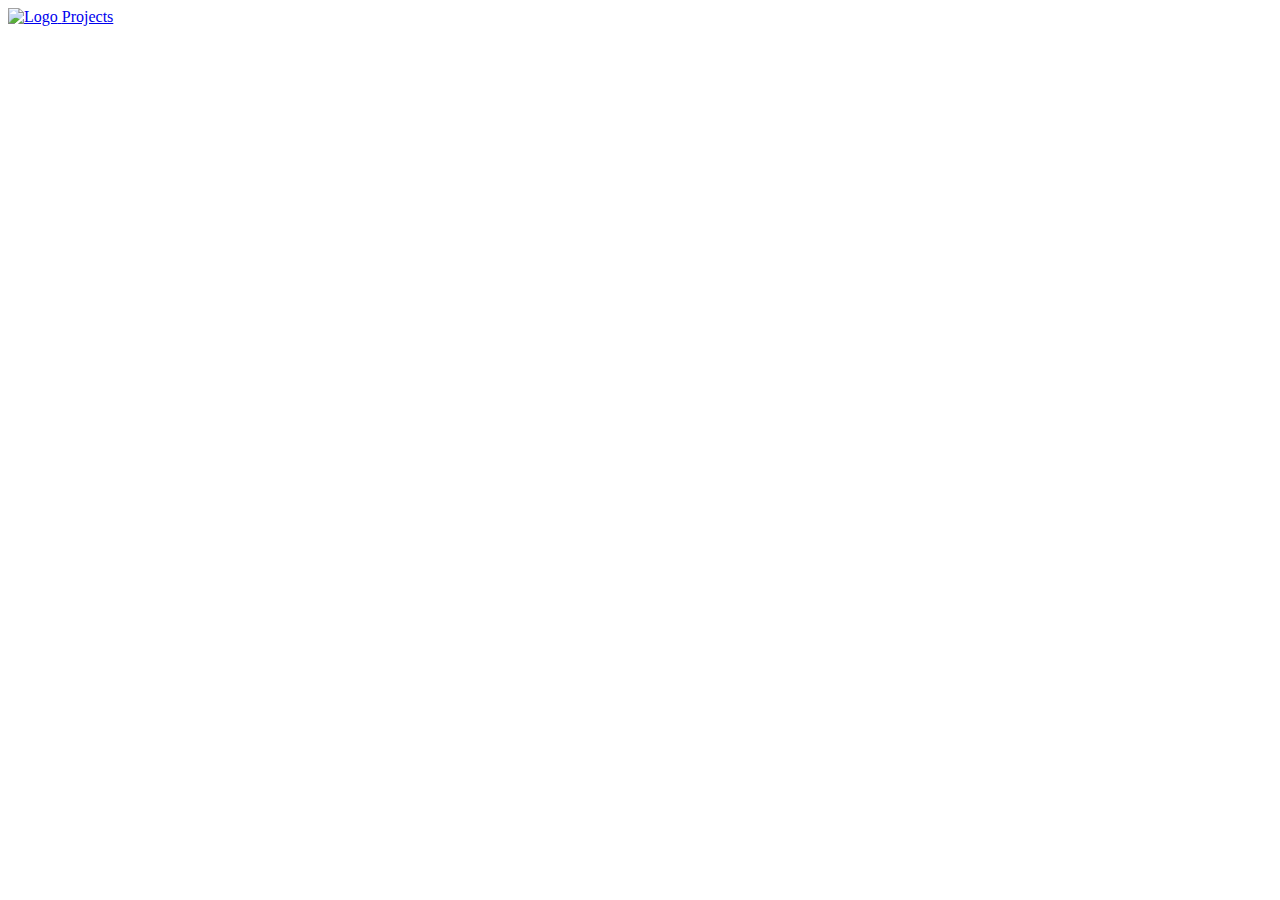
==== index.html @ 8d9a1d00 "Create index.html shell" ====
<!DOCTYPE html>
<html lang="en">
<head>
    <meta charset="UTF-8">
    <meta name="viewport" content="width=device-width, initial-scale=1.0">
    <title>Personal Profile -- Isaac Reed</title>
</head>
<body>
    <header>
        <nav class="navbar">
            <a href="index.html" id="logo-link">
                <img src="" alt="Logo">
            </a>
            <a href="projects.html">Projects</a>
        </nav>
    </header>

    <main>
        <div class="window">
            <div class="window-header">

            </div>
            <div class="window-body">

            </div>
        </div>
        <div class="window"></div>
            <div class="window-header">

            </div>
            <div class="window-body">

            </div>
        </div>
        <div class="window"></div>
            <div class="window-header">

            </div>
            <div class="window-body">

            </div>
        </div>
    </main>
</body>
</html>
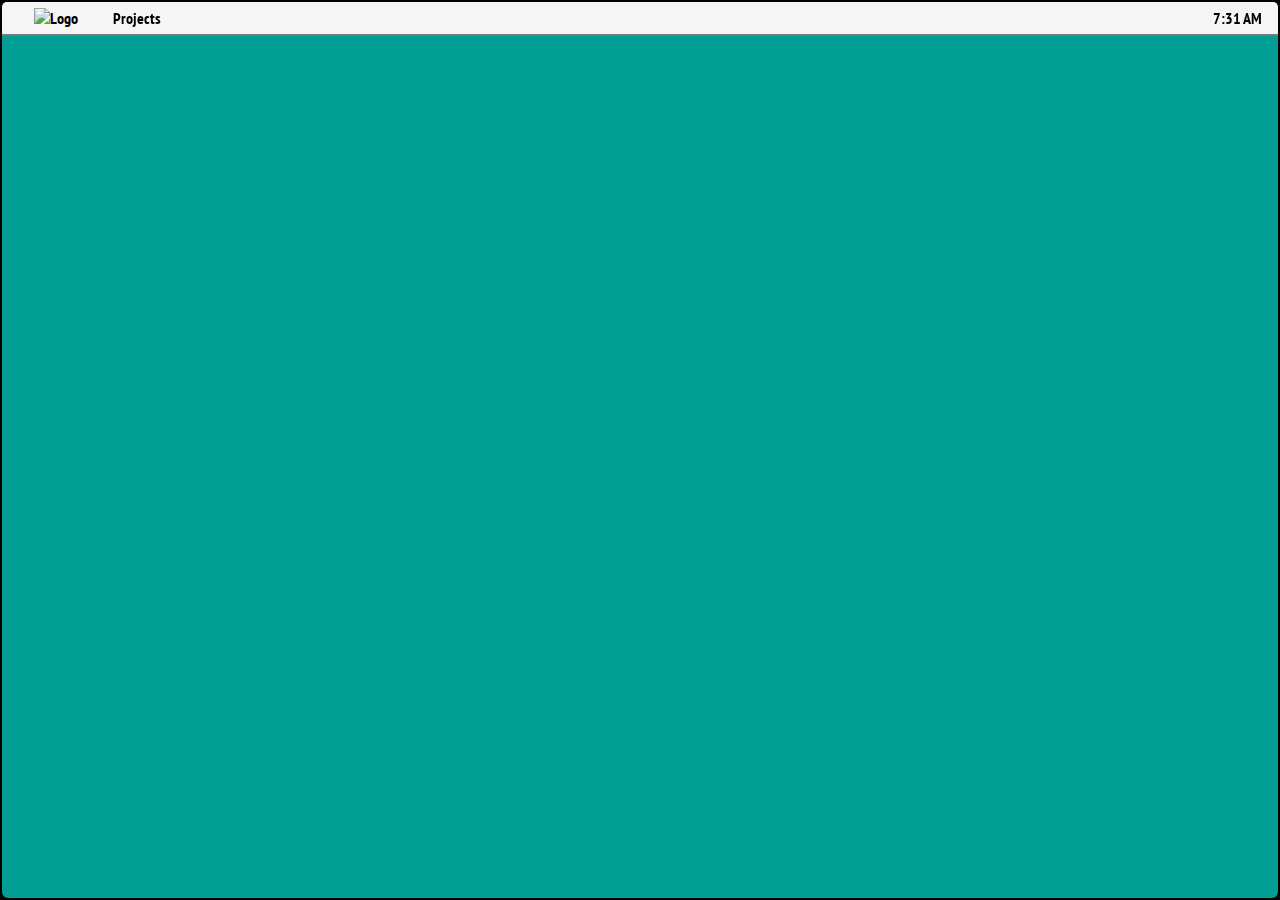
==== commit ed014eaf: "Add styles" ====
--- a/index.html
+++ b/index.html
@@ -3,43 +3,54 @@
 <head>
     <meta charset="UTF-8">
     <meta name="viewport" content="width=device-width, initial-scale=1.0">
+    <link rel="stylesheet" href="styles/main.css">
+    <link rel="preconnect" href="https://fonts.googleapis.com">
+    <link rel="preconnect" href="https://fonts.gstatic.com" crossorigin>
+    <link href="https://fonts.googleapis.com/css2?family=PT+Sans+Narrow:wght@400;700&display=swap" rel="stylesheet">
     <title>Personal Profile -- Isaac Reed</title>
 </head>
 <body>
-    <header>
-        <nav class="navbar">
-            <a href="index.html" id="logo-link">
-                <img src="" alt="Logo">
-            </a>
-            <a href="projects.html">Projects</a>
-        </nav>
-    </header>
+    <div class="viewport-border">
+        <header>
+            <nav class="navbar">
+                <div class="nav-left">
+                    <a href="index.html" id="logo-link">
+                        <img src="" alt="Logo">
+                    </a>
+                    <a class="nav-link" href="projects.html">Projects</a>
+                </div>
+                <div class="nav-right">
+                    <div id="time">7:31 AM</div>
+                </div>
+            </nav>
+        </header>
 
-    <main>
-        <div class="window">
-            <div class="window-header">
+        <main>
+            <div class="window" id="about">
+                <div class="window-header">
 
+                </div>
+                <div class="window-body">
+
+                </div>
             </div>
-            <div class="window-body">
+            <div class="window" id="window-image">
+                <div class="window-header">
 
+                </div>
+                <div class="window-body">
+
+                </div>
             </div>
-        </div>
-        <div class="window"></div>
-            <div class="window-header">
+            <div class="window" id="system-folder">
+                <div class="window-header">
 
+                </div>
+                <div class="window-body">
+
+                </div>
             </div>
-            <div class="window-body">
-
-            </div>
-        </div>
-        <div class="window"></div>
-            <div class="window-header">
-
-            </div>
-            <div class="window-body">
-
-            </div>
-        </div>
-    </main>
+        </main>
+    </div>
 </body>
 </html>--- a/styles/main.css
+++ b/styles/main.css
@@ -0,0 +1,52 @@
+:root {
+    --background-color: #009E95;
+    --white-color: #F5F5F5;
+    --grey-color: #7A7A7A;   
+}
+
+body {
+    height: 100%;
+    margin: 0;
+    background-color: black;
+    font-family: "PT Sans Narrow", sans-serif;
+    font-weight: 700;
+}
+
+a {
+    color: black;
+    text-decoration: none;
+}
+
+.viewport-border {
+    border: 2px solid black;
+    border-radius: .5rem;
+    height: 100vh;
+    width: 100vw;
+    box-sizing: border-box;
+    position: fixed;
+    background-color: var(--background-color);
+}
+
+.navbar {
+    background-color: var(--white-color);
+    height: 2rem;
+    border-top-left-radius: .3rem;
+    border-top-right-radius: .3rem;
+    border-bottom: 2px solid var(--grey-color);
+
+    display: flex;
+    justify-content: space-between;
+    align-items: center;
+    gap: 1rem;
+}
+
+.nav-right {
+    display: flex;
+    justify-content: center;
+    gap: 1rem;
+    padding: 0 1rem;
+}
+
+#logo-link {
+    padding: 0 2rem 0 2rem;
+}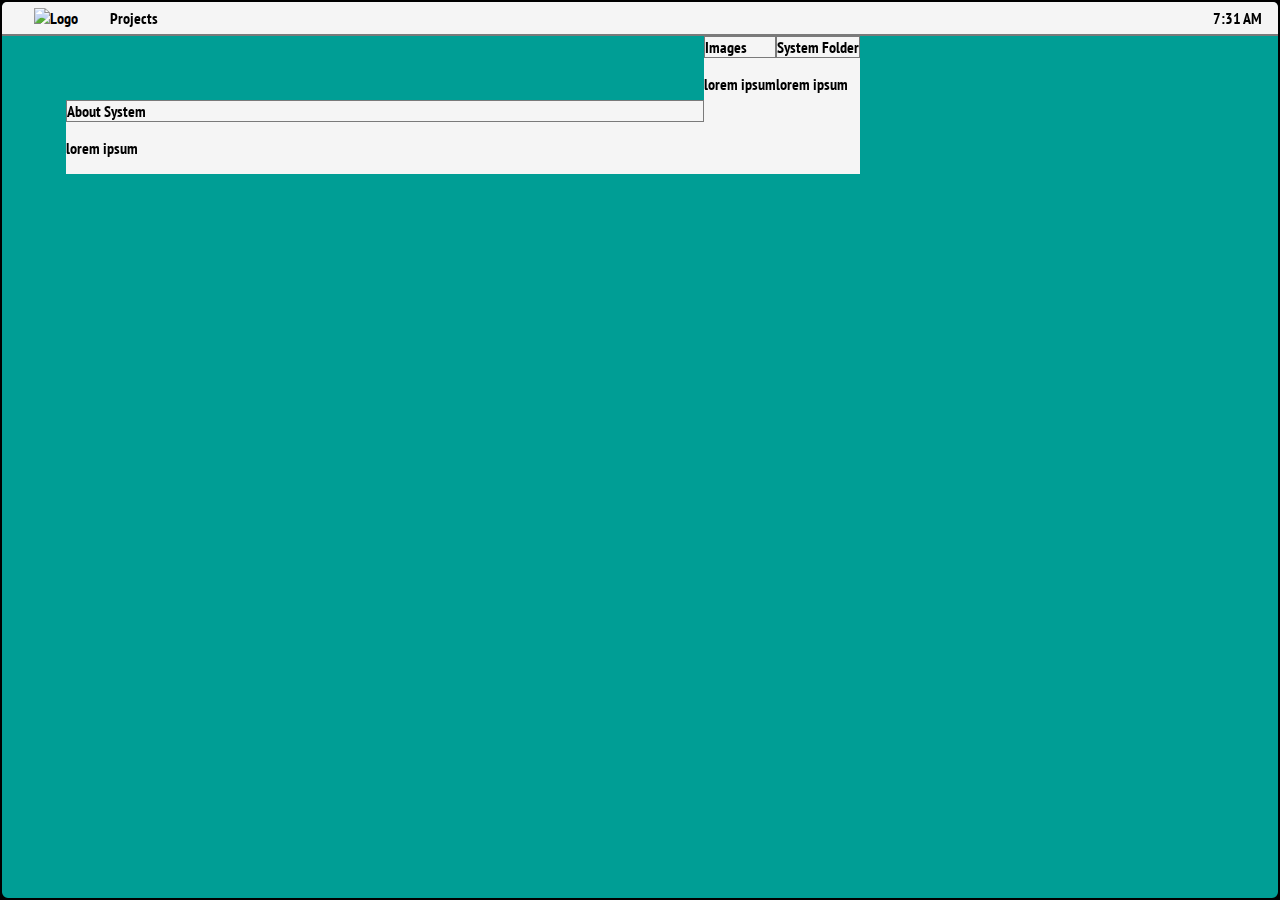
==== commit 4574cc57: "Style windows" ====
--- a/index.html
+++ b/index.html
@@ -26,28 +26,30 @@
         </header>
 
         <main>
-            <div class="window" id="about">
-                <div class="window-header">
-
+            <div class="window-wrapper">
+                <div class="window" id="about">
+                    <div class="window-header">
+                        <div class="window-title">About System</div> 
+                    </div>
+                    <div class="window-body">
+                        <p>lorem ipsum</p>
+                    </div>
                 </div>
-                <div class="window-body">
-
+                <div class="window" id="window-image">
+                    <div class="window-header">
+                        <div class="window-title">Images</div> 
+                    </div>
+                    <div class="window-body">
+                        <p>lorem ipsum</p>
+                    </div>
                 </div>
-            </div>
-            <div class="window" id="window-image">
-                <div class="window-header">
-
-                </div>
-                <div class="window-body">
-
-                </div>
-            </div>
-            <div class="window" id="system-folder">
-                <div class="window-header">
-
-                </div>
-                <div class="window-body">
-
+                <div class="window" id="system-folder">
+                    <div class="window-header">
+                        <div class="window-title">System Folder</div> 
+                    </div>
+                    <div class="window-body">
+                        <p>lorem ipsum</p>
+                    </div>
                 </div>
             </div>
         </main>
--- a/styles/main.css
+++ b/styles/main.css
@@ -47,6 +47,34 @@
     padding: 0 1rem;
 }
 
+.nav-left {
+    display: flex;
+    justify-content: center;
+    align-items: center;
+}
+
 #logo-link {
     padding: 0 2rem 0 2rem;
+}
+
+.window-wrapper {
+    display: flex;
+    flex-wrap: wrap;   
+    
+}
+
+.window {
+    background-color: var(--white-color);
+}
+
+.window-header {
+    border: 1px solid var(--grey-color);
+    background-color: var(--white-color);
+}
+
+#about {
+    margin: 5% 0 0 5%;
+
+    width: 50%;
+    height: 35%;
 }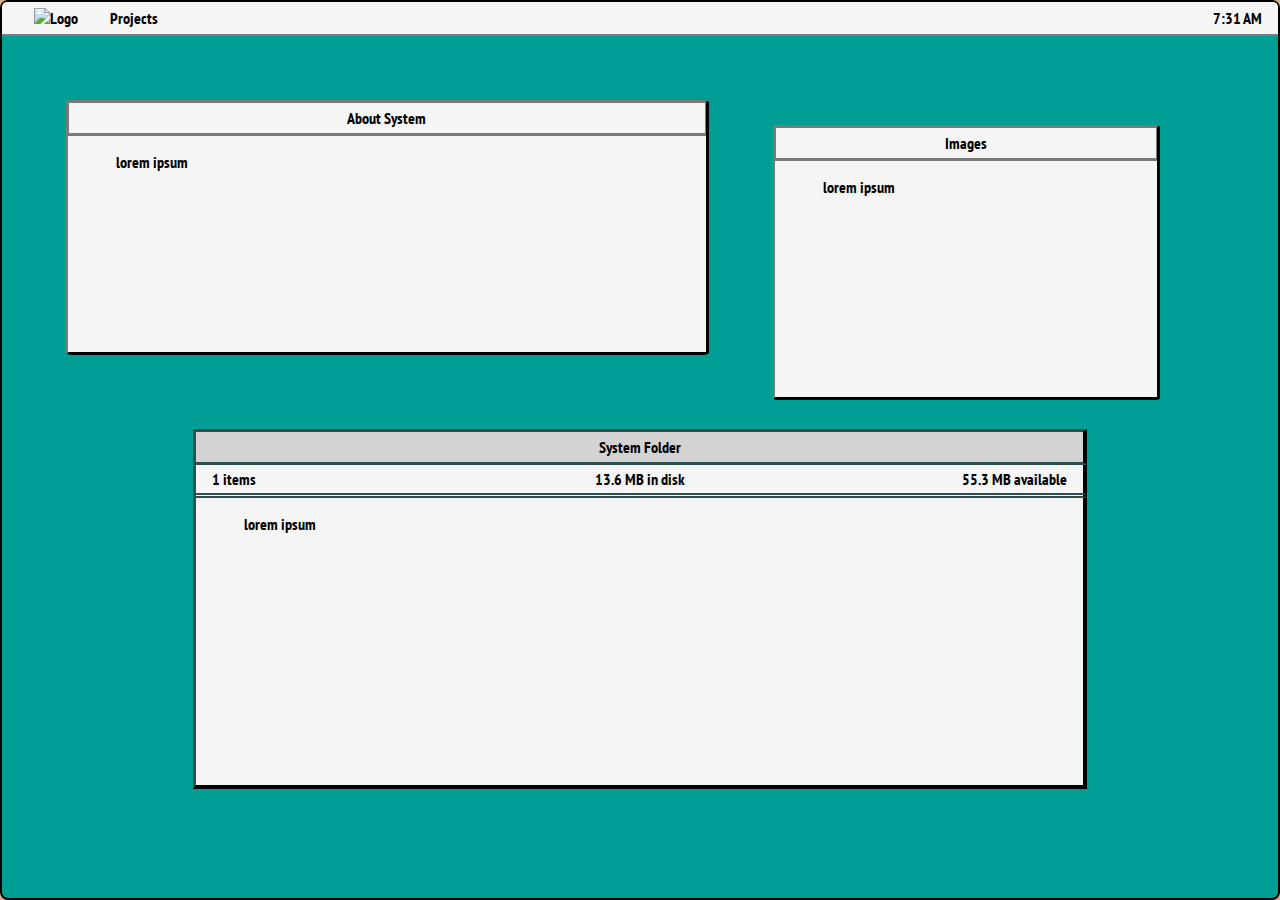
==== commit 09d9b7c8: "Add window styles" ====
--- a/index.html
+++ b/index.html
@@ -47,6 +47,12 @@
                     <div class="window-header">
                         <div class="window-title">System Folder</div> 
                     </div>
+                    <ul class="folder-info">
+                        <li>1 items</li>
+                        <li style="text-align: center;">13.6 MB in disk</li>
+                        <li style="text-align: right;">55.3 MB available</li>
+                    </ul>
+                    <div class="double-line"></div>
                     <div class="window-body">
                         <p>lorem ipsum</p>
                     </div>
--- a/styles/main.css
+++ b/styles/main.css
@@ -1,13 +1,14 @@
 :root {
     --background-color: #009E95;
     --white-color: #F5F5F5;
-    --grey-color: #7A7A7A;   
+    --grey-color: #7A7A7A;
+    --light-grey-color: lightgrey;   
 }
 
 body {
     height: 100%;
     margin: 0;
-    background-color: black;
+    background-color: tan;
     font-family: "PT Sans Narrow", sans-serif;
     font-weight: 700;
 }
@@ -23,7 +24,7 @@
     height: 100vh;
     width: 100vw;
     box-sizing: border-box;
-    position: fixed;
+    /* position: fixed; */
     background-color: var(--background-color);
 }
 
@@ -60,21 +61,99 @@
 .window-wrapper {
     display: flex;
     flex-wrap: wrap;   
-    
+    height: 100%;
 }
 
 .window {
     background-color: var(--white-color);
+    border-top: 2px solid var(--grey-color);
+    border-left: 2px solid var(--grey-color);
+    border-bottom: 3px solid black; 
+    border-right: 3px solid black; 
+    border-radius: 1%;
+
+    display: flex;
+    flex-direction: column;
+    justify-content: start;
 }
 
 .window-header {
     border: 1px solid var(--grey-color);
     background-color: var(--white-color);
+    border-bottom: 3px solid var(--grey-color);
+    padding: 5px 0;
+    text-align: center;
 }
 
 #about {
     margin: 5% 0 0 5%;
 
     width: 50%;
-    height: 35%;
+    height: 250px;
+}
+
+#window-image {
+    margin: 7% 5% 0 5%;
+
+    width: 30%;
+    height: 270px;
+}
+
+#system-folder .window-header {
+    background-color: var(--light-grey-color);
+
+    border-top: 3px solid darkslategray;
+    border-left: 3px solid darkslategray;
+    border-bottom: 3px solid darkslategray;
+    border-right: 4px solid black;
+}
+
+#system-folder {
+    margin: 3% auto 3% auto;
+
+    width: 70%;
+    height: 40vh;
+
+    position: relative;
+    bottom: 10px;
+
+    border: none;
+}
+
+#system-folder .window-body {
+    height: 100%;
+    border-right: 4px solid black;
+    border-bottom: 4px solid black;
+    border-left: 3px solid darkslategray;
+}
+
+#system-folder .folder-info {
+    list-style-type: none;
+    padding: 0.25rem 1rem;
+    margin: 0;
+    border-right: 4px solid black;
+    border-left: 3px solid darkslategray;
+    border-bottom: 2px solid darkslategray;
+    display: flex;
+    justify-content: space-between;
+}
+
+#system-folder .double-line {
+    border-bottom: 2px solid darkslategray;
+    border-left: 3px solid darkslategray;
+    border-right: 4px solid black;
+
+    padding: 0.5px;
+}
+
+.folder-info li {
+    width: 33%;
+}
+
+.window-title {
+    text-align: center;
+}
+
+.window-body {
+    padding: 0 3rem;
 }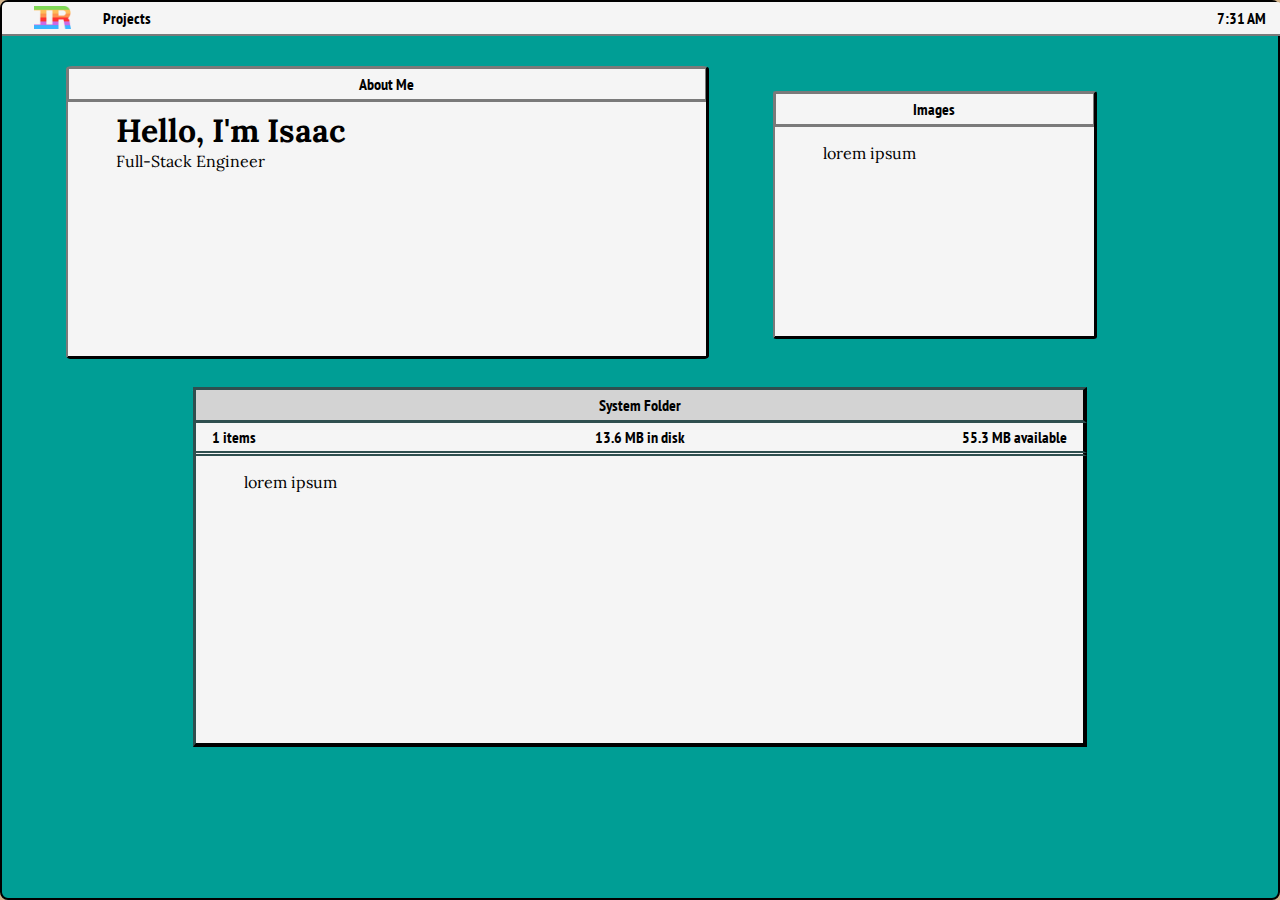
==== commit c6212a29: "Add projects.html" ====
--- a/index.html
+++ b/index.html
@@ -7,6 +7,9 @@
     <link rel="preconnect" href="https://fonts.googleapis.com">
     <link rel="preconnect" href="https://fonts.gstatic.com" crossorigin>
     <link href="https://fonts.googleapis.com/css2?family=PT+Sans+Narrow:wght@400;700&display=swap" rel="stylesheet">
+    <link rel="preconnect" href="https://fonts.googleapis.com">
+    <link rel="preconnect" href="https://fonts.gstatic.com" crossorigin>
+    <link href="https://fonts.googleapis.com/css2?family=Lora:ital,wght@0,400..700;1,400..700&display=swap" rel="stylesheet">
     <title>Personal Profile -- Isaac Reed</title>
 </head>
 <body>
@@ -15,7 +18,7 @@
             <nav class="navbar">
                 <div class="nav-left">
                     <a href="index.html" id="logo-link">
-                        <img src="" alt="Logo">
+                        <img src="images/Logo.png" alt="Logo">
                     </a>
                     <a class="nav-link" href="projects.html">Projects</a>
                 </div>
@@ -29,10 +32,12 @@
             <div class="window-wrapper">
                 <div class="window" id="about">
                     <div class="window-header">
-                        <div class="window-title">About System</div> 
+                        <div class="window-title">About Me</div> 
                     </div>
                     <div class="window-body">
-                        <p>lorem ipsum</p>
+                        <h1 style="margin: 1.5% 0 0 0;">Hello, I'm Isaac</h1>
+                        <div>Full-Stack Engineer</div>
+                        <p></p>
                     </div>
                 </div>
                 <div class="window" id="window-image">
--- a/styles/main.css
+++ b/styles/main.css
@@ -5,12 +5,17 @@
     --light-grey-color: lightgrey;   
 }
 
+html {
+    height: 100%;
+}
+
 body {
-    height: 100%;
+    height: 100vh;
     margin: 0;
     background-color: tan;
     font-family: "PT Sans Narrow", sans-serif;
     font-weight: 700;
+    overflow: auto;
 }
 
 a {
@@ -21,11 +26,17 @@
 .viewport-border {
     border: 2px solid black;
     border-radius: .5rem;
-    height: 100vh;
+    min-height: 100vh;
     width: 100vw;
+    /* background-size: cover; */
     box-sizing: border-box;
     /* position: fixed; */
     background-color: var(--background-color);
+    z-index: 1;
+}
+
+header {
+    z-index: 10;
 }
 
 .navbar {
@@ -34,6 +45,9 @@
     border-top-left-radius: .3rem;
     border-top-right-radius: .3rem;
     border-bottom: 2px solid var(--grey-color);
+    width: 100vw;
+
+    position: fixed;
 
     display: flex;
     justify-content: space-between;
@@ -89,14 +103,17 @@
     margin: 5% 0 0 5%;
 
     width: 50%;
-    height: 250px;
+    height: 32vh;
+    max-height: 400px;
 }
 
 #window-image {
-    margin: 7% 5% 0 5%;
-
-    width: 30%;
-    height: 270px;
+    margin: 7% 9% 0 5%;
+
+    width: 25%;
+    height: 27vh;
+    max-width: 400px;
+    max-height: 320px;
 }
 
 #system-folder .window-header {
@@ -113,6 +130,7 @@
 
     width: 70%;
     height: 40vh;
+    
 
     position: relative;
     bottom: 10px;
@@ -156,4 +174,65 @@
 
 .window-body {
     padding: 0 3rem;
+    font-family: "Lora", serif;
+    font-weight: 400;
+}
+
+.window-body h1 {
+    font-weight: 700;
+}
+
+#logo-link img {
+    height: 23px;
+    width: auto;
+    padding-top: 2px;
+}
+
+/* projects.hmtl */
+#project-window {
+    margin: 0 5% 0 5%;   
+
+    min-height: 600px;
+    height: 85vh;
+    width: 85vw;
+
+}
+
+#project-window .window-body {
+    display: grid;
+    grid-template-columns: repeat(3, 1fr);
+    grid-auto-flow: row;
+    height: 100%;
+    overflow: auto;
+}
+
+#project-window img {
+    width: 20vw;
+}
+
+.project {
+    display: flex;
+    flex-direction: column;
+    justify-content: center;
+    align-items: center;
+}
+
+@media (max-width: 900px) {
+    #project-window .window-body {
+        grid-template-columns: 1fr;
+        justify-content: center;
+        align-items: center;
+        grid-auto-flow: row;
+    }
+
+    .project {
+        flex-direction: row;
+        justify-content: space-between;
+        width: 100%;
+    }
+
+    .project-description{
+        text-align: center;
+        width: 15em;
+    }
 }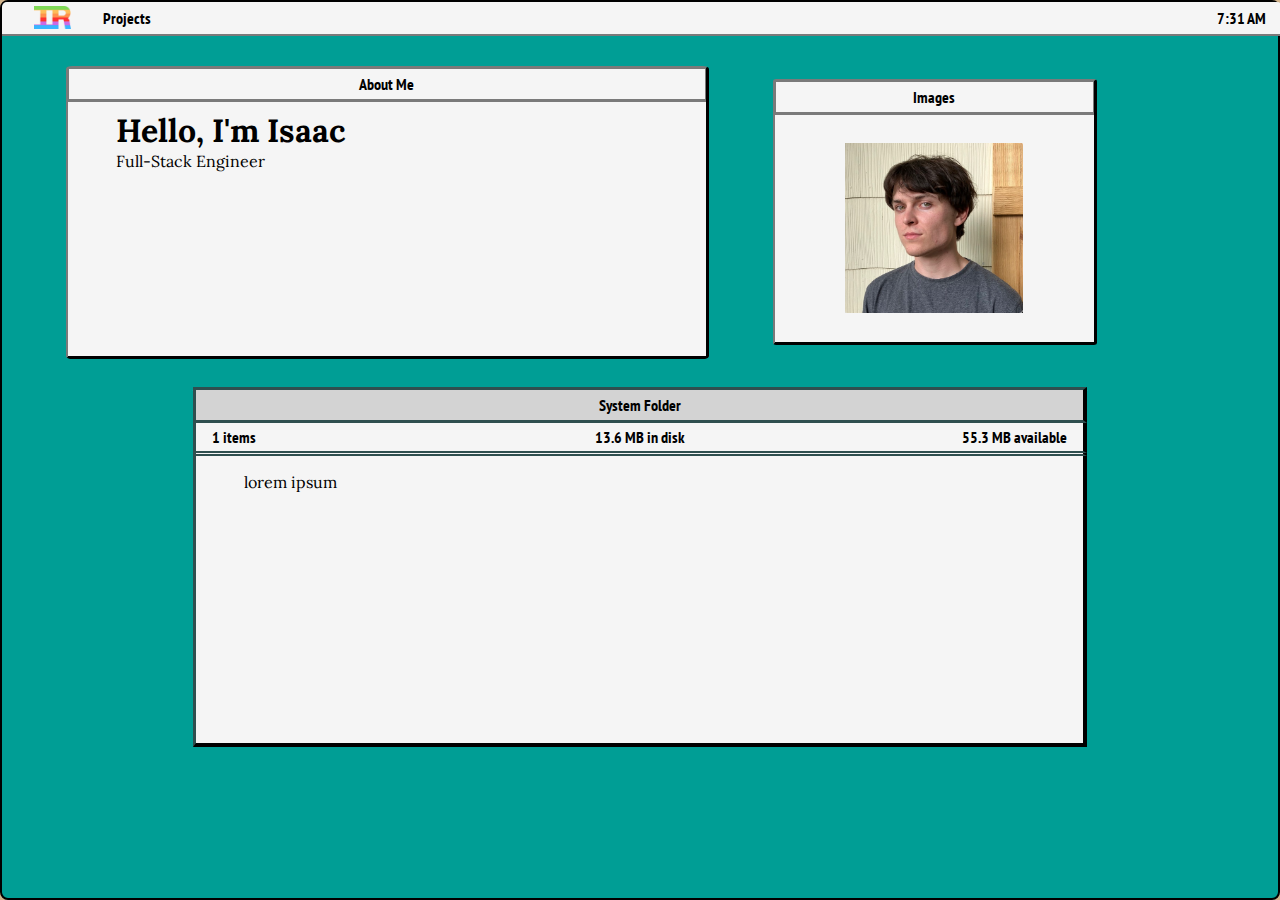
==== commit 6437286c: "fix windows on smaller screen" ====
--- a/index.html
+++ b/index.html
@@ -45,7 +45,7 @@
                         <div class="window-title">Images</div> 
                     </div>
                     <div class="window-body">
-                        <p>lorem ipsum</p>
+                        <img src="images/Me.png" alt="Isaac Reed">
                     </div>
                 </div>
                 <div class="window" id="system-folder">
--- a/styles/main.css
+++ b/styles/main.css
@@ -108,12 +108,25 @@
 }
 
 #window-image {
-    margin: 7% 9% 0 5%;
+    margin: 6% 9% 0 5%;
 
     width: 25%;
-    height: 27vh;
+    height: 29vh;
     max-width: 400px;
     max-height: 320px;
+}
+
+#window-image .window-body {
+    display: flex;
+    justify-content: center;
+    align-items: center;
+    height: 100%;
+}
+
+#window-image img {
+    width: 80%;
+    height: auto;
+    min-width: 120px;
 }
 
 #system-folder .window-header {
@@ -186,6 +199,38 @@
     height: 23px;
     width: auto;
     padding-top: 2px;
+}
+
+@media (max-width: 500px) {
+    .window-wrapper {
+        flex-direction: column;
+        justify-content: center;
+        align-items: center;
+        gap: 10px;
+    }
+
+    #window-image {
+        margin: 0;
+        width: fit-content;
+        max-width: 300px;
+        height: fit-content;
+    }
+
+    #window-image .window-body {
+        width: fit-content;
+        height: fit-content;
+    }
+
+
+    #sytem-folder {
+        margin: 0;
+    }
+
+    #about {
+        margin: 50px 0 0 0 ;
+        width: 80vw;
+        height: fit-content;
+    }
 }
 
 /* projects.hmtl */
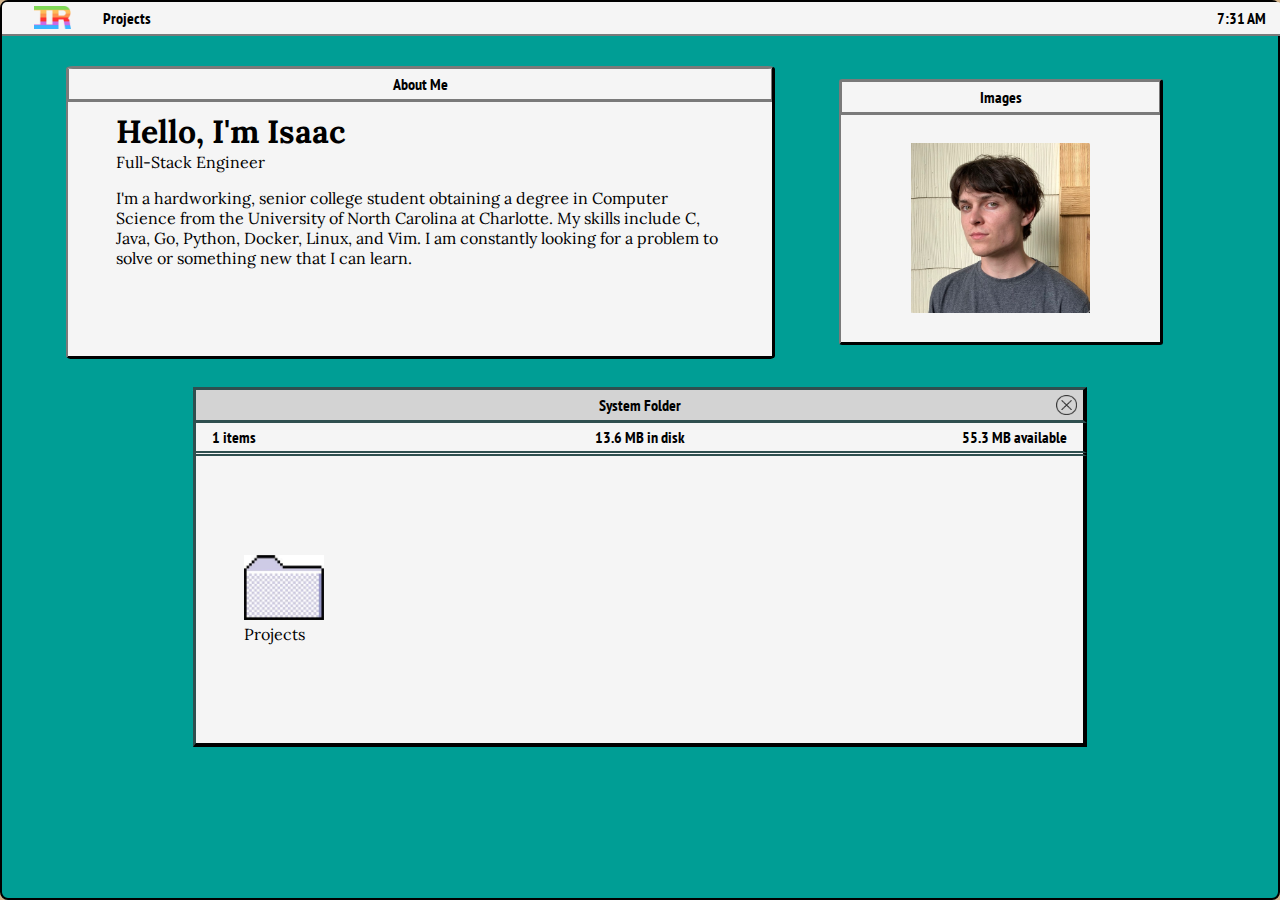
==== commit 3120af7c: "add exit icon" ====
--- a/index.html
+++ b/index.html
@@ -37,7 +37,9 @@
                     <div class="window-body">
                         <h1 style="margin: 1.5% 0 0 0;">Hello, I'm Isaac</h1>
                         <div>Full-Stack Engineer</div>
-                        <p></p>
+                        <p>I'm a hardworking, senior college student obtaining a degree in Computer Science from the University of North Carolina at Charlotte.
+                            My skills include C, Java, Go, Python, Docker, Linux, and Vim. I am constantly looking for a problem to solve or something new that I can learn.
+                        </p>
                     </div>
                 </div>
                 <div class="window" id="window-image">
@@ -50,7 +52,7 @@
                 </div>
                 <div class="window" id="system-folder">
                     <div class="window-header">
-                        <div class="window-title">System Folder</div> 
+                        <div class="window-title">System Folder<span><img src="images/window-close-Photoroom.png" alt="close-window" class="exit"></span></div>
                     </div>
                     <ul class="folder-info">
                         <li>1 items</li>
@@ -59,7 +61,12 @@
                     </ul>
                     <div class="double-line"></div>
                     <div class="window-body">
-                        <p>lorem ipsum</p>
+                        <div class="folder-icon">
+                            <a href="projects.html">
+                                <img src="images/folder.jpg" alt="folder">
+                            </a>
+                            <div>Projects</div>
+                        </div>
                     </div>
                 </div>
             </div>
--- a/styles/main.css
+++ b/styles/main.css
@@ -76,6 +76,8 @@
     display: flex;
     flex-wrap: wrap;   
     height: 100%;
+    max-width: 1440px;
+    margin: 0 auto;
 }
 
 .window {
@@ -99,12 +101,23 @@
     text-align: center;
 }
 
+.exit {
+    position: absolute;
+    height: 20px;
+    right: 10px;
+    top: 8px;
+
+}
+
 #about {
     margin: 5% 0 0 5%;
 
     width: 50%;
-    height: 32vh;
+    height: fit-content;
+    min-height: 32vh;
     max-height: 400px;
+    overflow: scroll;
+    flex-grow: 1;
 }
 
 #window-image {
@@ -143,19 +156,30 @@
 
     width: 70%;
     height: 40vh;
-    
 
     position: relative;
     bottom: 10px;
 
     border: none;
 }
+
 
 #system-folder .window-body {
     height: 100%;
     border-right: 4px solid black;
     border-bottom: 4px solid black;
     border-left: 3px solid darkslategray;
+
+    display: flex;
+    justify-content: flex-start;
+    align-items: center;
+}
+.folder-icon {
+    width: 80px;
+}
+
+.folder-icon img {
+    width: 100%;
 }
 
 #system-folder .folder-info {
